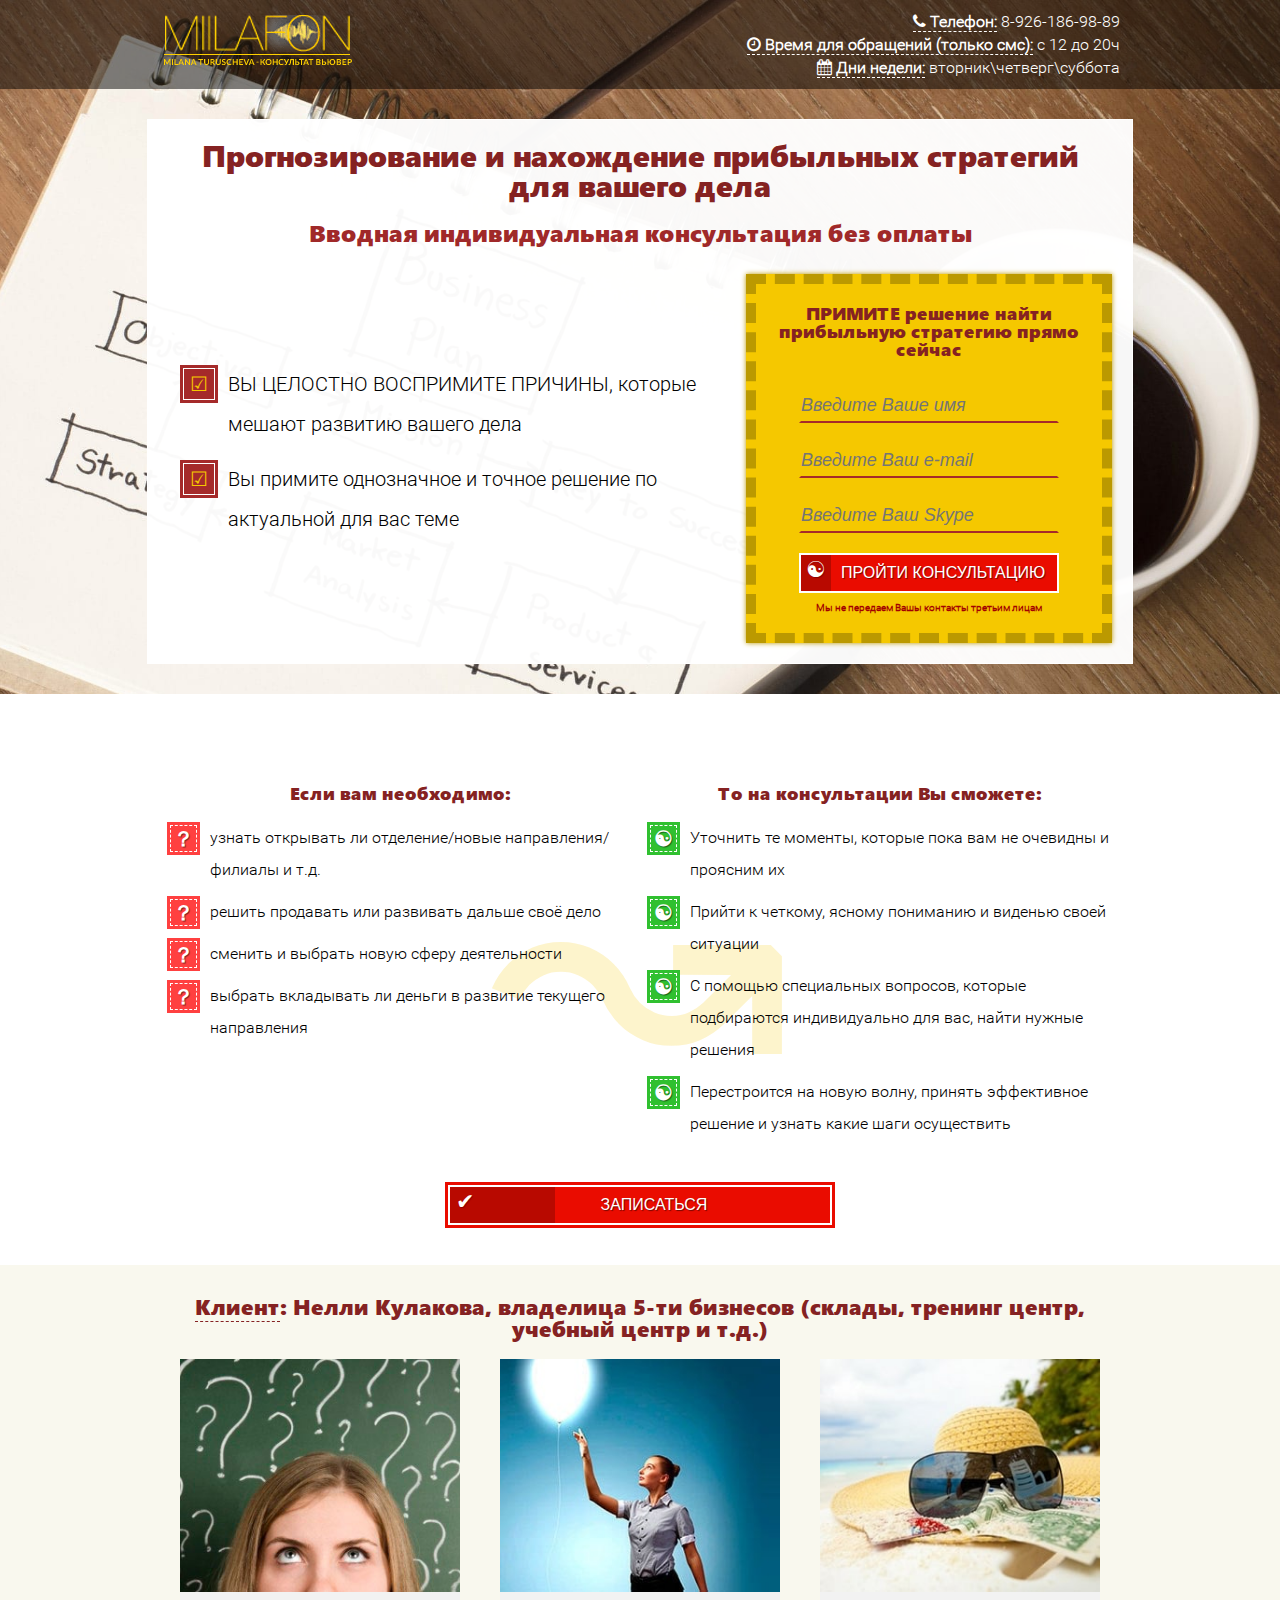
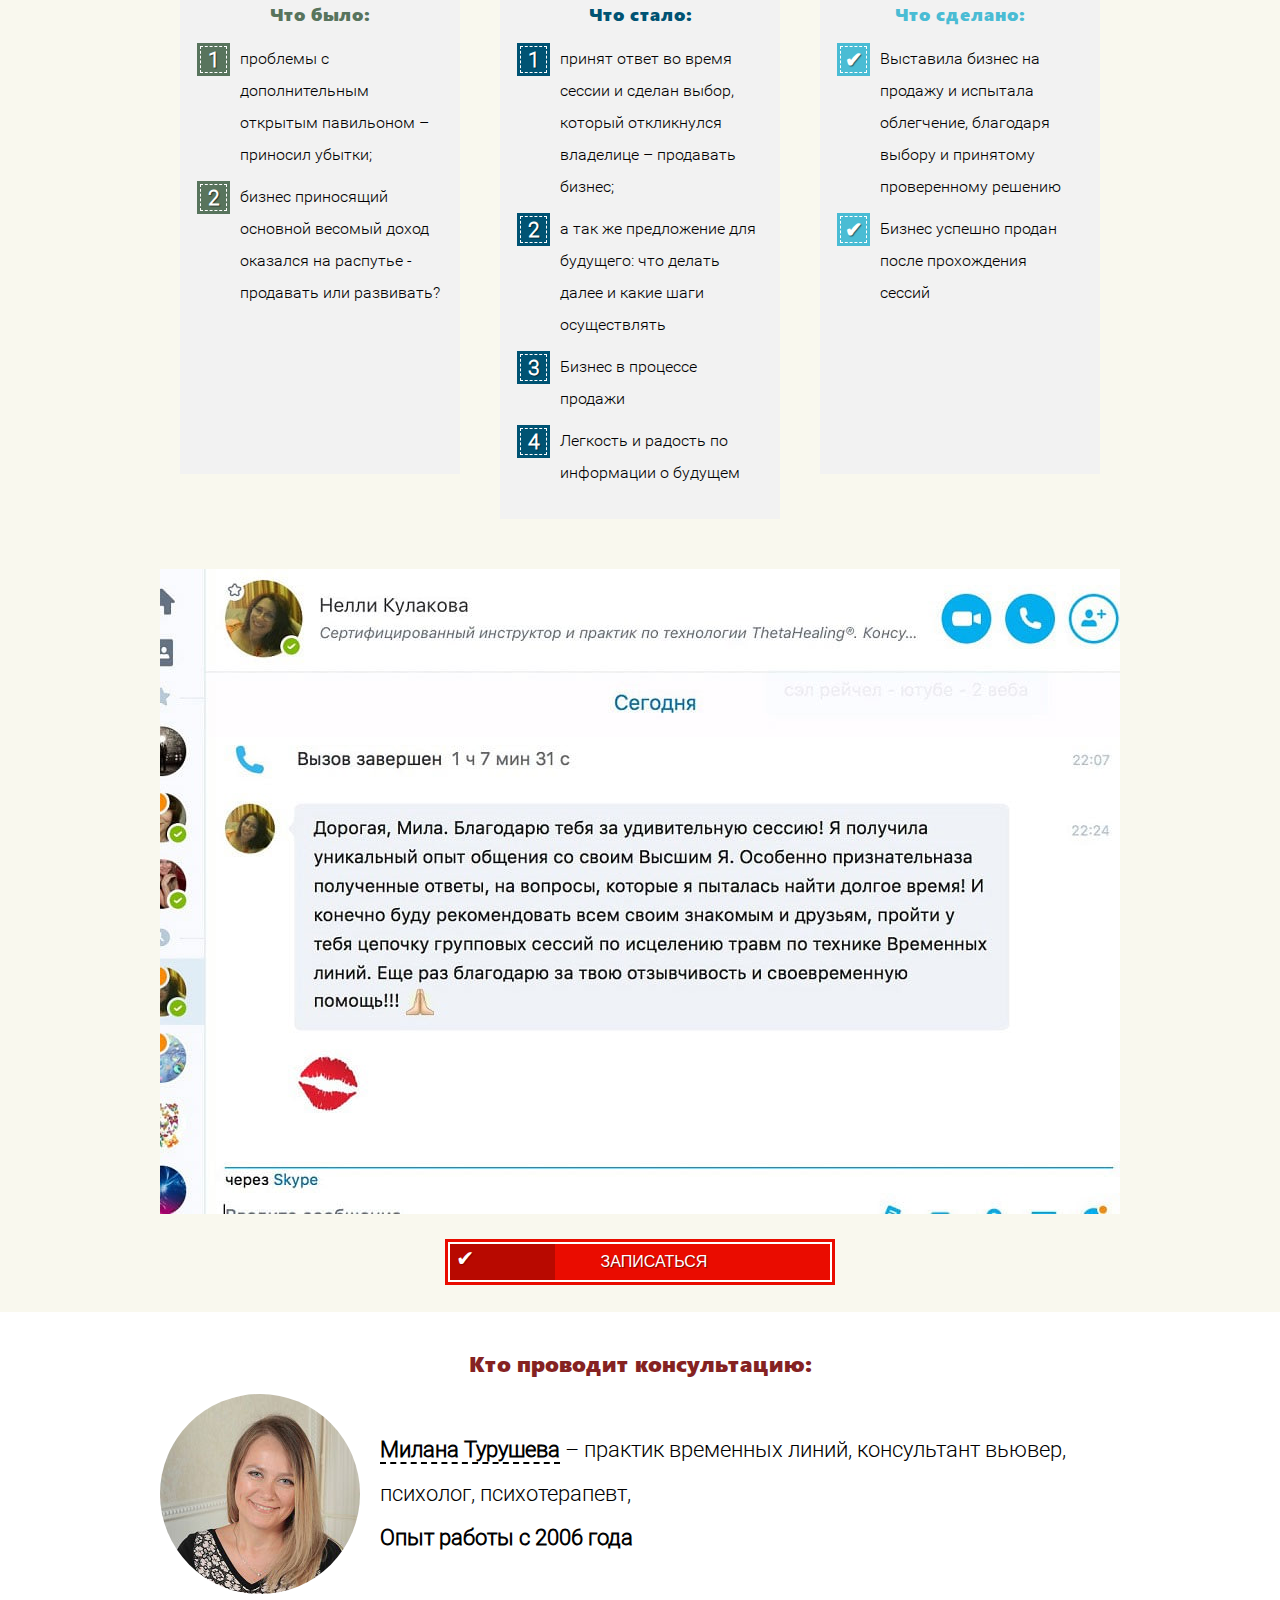
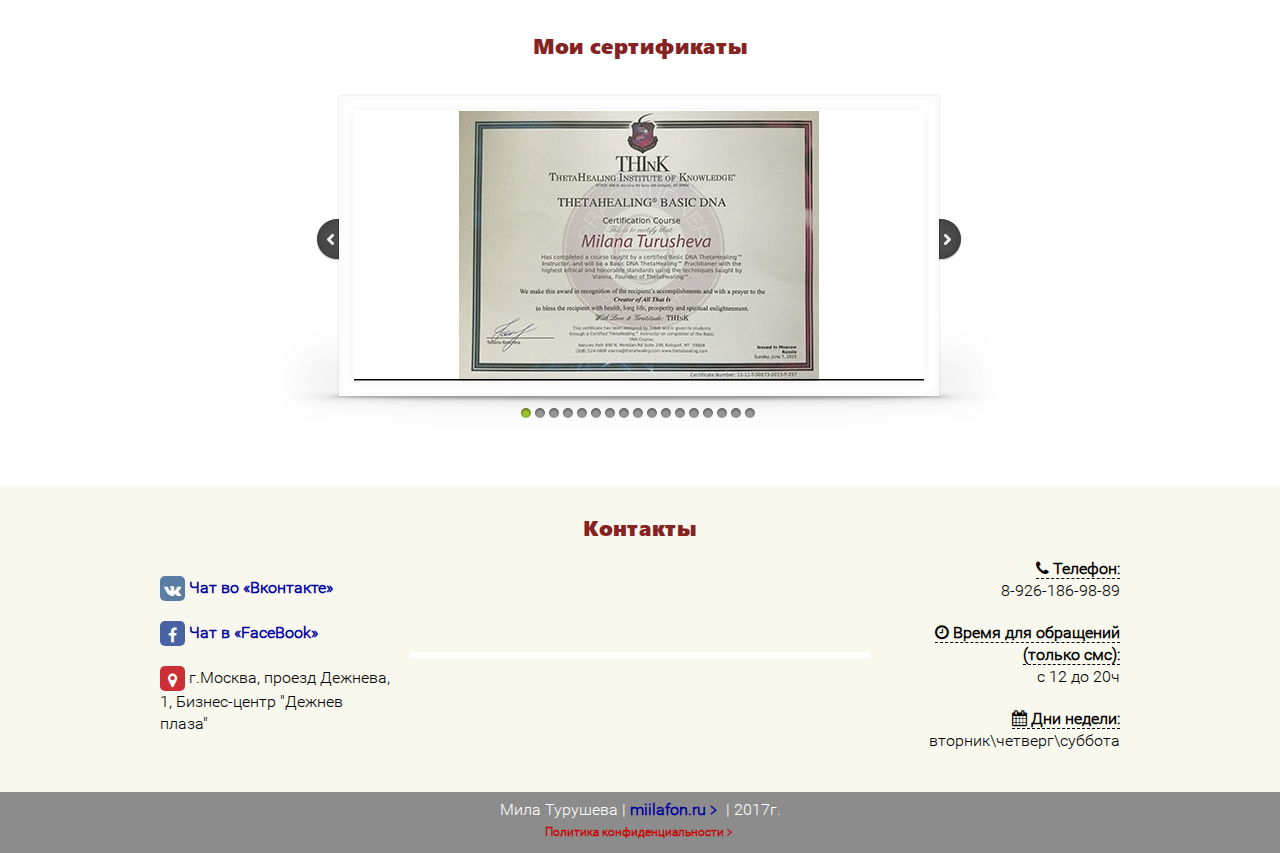
==== index.min.html @ 3eab6fd3 "Добавление слайдера, картинки и правки текста на главной" ====
<!DOCTYPE html>
<html lang="ru-RU" manifest="site.cache">
<head>
<meta charset="UTF-8">
<meta http-equiv="X-UA-Compatible" content="IE=edge">
<meta name="viewport" content="width=device-width,initial-scale=1">
<meta name="author" content="Мила Турушева">
<meta name="description" content="Вводная индивидуальная консультация без оплаты по прогнозированию и нахождению прибыльных стратегий для вашего дела">
<meta name="keywords" content="деньги, бизнес, новый уровень в бизнесе, открыть своё дело, продать бизнес, открыть бизнес">
<title>Прогнозирование и нахождение прибыльных стратегий для вашего дела</title>
</head>
<body>
<section class="main">
<header class="header">
<div class="container"><img src="img/logo.png" alt="Логотип">
<ul>
<li><span class="bold"><span class="fa fa-phone" aria-hidden="true"></span> Телефон:</span> 8-926-186-98-89</li>
<li><span class="bold"><span class="fa fa-clock-o" aria-hidden="true"></span> Время для обращений (только смс):</span> с 12 до 20ч</li>
<li><span class="bold"><span class="fa fa-calendar" aria-hidden="true"></span> Дни недели:</span> вторник\четверг\суббота</li>
</ul>
<div class="clf"></div>
</div>
</header>
<div class="main_container">
<div id="hgroup">
<h1>Прогнозирование и нахождение прибыльных стратегий для вашего дела</h1>
<h2>Вводная индивидуальная консультация без оплаты</h2>
</div>
<div class="left">
<ul class="for_main">
<li>ВЫ ЦЕЛОСТНО ВОСПРИМИТЕ ПРИЧИНЫ, которые мешают развитию вашего дела</li>
<li>Вы примите однозначное и точное решение по актуальной для вас теме</li>
</ul>
</div>
<div class="right">
<div class="right_container">
<h4>ПРИМИТЕ решение найти прибыльную стратегию прямо сейчас</h4>
<form action="form/mail.php" method="POST" name="MyForm">
<input name="name" placeholder="Введите Ваше имя" required>
<input type="email" name="email" placeholder="Введите Ваш e-mail" required>
<input name="skype" placeholder="Введите Ваш Skype" required>
<button class="submit" type="submit" name="submit">Пройти консультацию</button><span class="antispam">Мы не передаем Вашы контакты третьим лицам</span>
</form>
</div>
</div>
<div class="clf"></div>
</div>
</section>
<section class="second">
<div class="container">
<div class="second_left">
<h4>Если вам необходимо:</h4>
<ul>
<li>узнать открывать ли отделение/новые направления/филиалы и т.д.</li>
<li>решить продавать или развивать дальше своё дело</li>
<li>сменить и выбрать новую сферу деятельности</li>
<li>выбрать вкладывать ли деньги в развитие текущего направления</li>
</ul>
</div>
<div class="second_right">
<h4>То на консультации Вы сможете:</h4>
<ol>
<li>Уточнить те моменты, которые пока вам не очевидны и проясним их</li>
<li>Прийти к четкому, ясному пониманию и виденью своей ситуации</li>
<li>С помощью специальных вопросов, которые подбираются индивидуально для вас, найти нужные решения</li>
<li>Перестроится на новую волну, принять эффективное решение и узнать какие шаги осуществить</li>
</ol>
</div>
<div class="clf"></div>
<button class="submit l_box">записаться</button>
</div>
</section>
<section class="third">
<div class="container">
<h3><span id="client">Клиент</span>: Нелли Кулакова, владелица 5-ти бизнесов (склады, тренинг центр, учебный центр и т.д.)</h3>
<div class="three_col">
<div class="col_left">
<figure><img src="img/problems.jpg" alt="Было">
<h4>Что было:</h4>
<figcaption>
<ol>
<li>проблемы с дополнительным открытым павильоном – приносил убытки;</li>
<li>бизнес приносящий основной весомый доход оказался на распутье - продавать или развивать?</li>
</ol>
</figcaption>
</figure>
</div>
<div class="col_mid">
<figure><img src="img/become.jpg" alt="Стало">
<h4>Что стало:</h4>
<figcaption>
<ol>
<li>принят ответ во время сессии и сделан выбор, который откликнулся владелице – продавать бизнес;</li>
<li>а так же предложение для будущего: что делать далее и какие шаги осуществлять</li>
<li>Бизнес в процессе продажи</li>
<li>Легкость и радость по информации о будущем</li>
</ol>
</figcaption>
</figure>
</div>
<div class="col_right">
<figure><img src="img/done.jpg" alt="Сделано">
<h4>Что сделано:</h4>
<figcaption>
<ol>
<li>Выставила бизнес на продажу и испытала облегчение, благодаря выбору и принятому проверенному решению</li>
<li>Бизнес успешно продан после прохождения сессий</li>
</ol>
</figcaption>
</figure>
</div>
<div class="clf"></div>
</div><img src="img/testimonial_1.jpg" alt="Отзыв">
<button class="submit l_box">записаться</button>
</div>
</section>
<section class="fourth">
<h3>Кто проводит консультацию:</h3>
<div class="container">
<figure><img src="img/mila.jpg" alt="Милана Турушева">
<figcaption><span id="mila">Милана Турушева</span> – практик временных линий, консультант вьювер, психолог, психотерапевт,<br><span id="exp">Опыт работы с 2006 года</span></figcaption>
</figure>
</div>
</section>
<section class="certs">
<div class="container">
<h3>Мои сертификаты</h3>
<div id="example">
<div id="slides">
<div class="slides_container">
<div><img src="img/certs/slide-1.jpg" alt="Slide 1">
<div class="caption">
<p>Базовый курс ThetaHealing®</p>
</div>
</div>
<div><img src="img/certs/slide-2.jpg" alt="Slide 2">
<div class="caption">
<p>Продвинутый курс ThetaHealing®</p>
</div>
</div>
<div><img src="img/certs/slide-3.jpg" alt="Slide 3">
<div class="caption">
<p>Манифестация изобилия ThetaHealing®</p>
</div>
</div>
<div><img src="img/certs/slide-4.jpg" alt="Slide 4">
<div class="caption">
<p>Психосемантическая терапия</p>
</div>
</div>
<div><img src="img/certs/slide-5.jpg" alt="Slide 5">
<div class="caption">
<p>Работа с эго-состояниями</p>
</div>
</div>
<div><img src="img/certs/slide-6.jpg" alt="Slide 6">
<div class="caption">
<p>Психотерапия самостоятельных единиц сознания</p>
</div>
</div>
<div><img src="img/certs/slide-7.jpg" alt="Slide 7">
<div class="caption">
<p>Введение в благополучие</p>
</div>
</div>
<div><img src="img/certs/slide-8.jpg" alt="Slide 8">
<div class="caption">
<p>Обретение подлинной личности</p>
</div>
</div>
<div><img src="img/certs/slide-9.jpg" alt="Slide 9">
<div class="caption">
<p>Основы психокоррекции</p>
</div>
</div>
<div><img src="img/certs/slide-10.jpg" alt="Slide 10">
<div class="caption">
<p>Психокоррекция самостоятельных единиц сознания</p>
</div>
</div>
<div><img src="img/certs/slide-11.jpg" alt="Slide 11">
<div class="caption">
<p>Психотерапия человеческих отношений</p>
</div>
</div>
<div><img src="img/certs/slide-12.jpg" alt="Slide 12">
<div class="caption">
<p>Модули управления реальностью</p>
</div>
</div>
<div><img src="img/certs/slide-13.jpg" alt="Slide 13">
<div class="caption">
<p>Интеграция консалтинга</p>
</div>
</div>
<div><img src="img/certs/slide-14.jpg" alt="Slide 14">
<div class="caption">
<p>Осуществление задуманного</p>
</div>
</div>
<div><img src="img/certs/slide-15.jpg" alt="Slide 15">
<div class="caption">
<p>Кундалини Рейки</p>
</div>
</div>
<div><img src="img/certs/slide-16.jpg" alt="Slide 16">
<div class="caption">
<p>Временные линии1</p>
</div>
</div>
<div><img src="img/certs/slide-17.jpg" alt="Slide 17">
<div class="caption">
<p>Временные линии2</p>
</div>
</div>
</div><a class="prev" href="#"></a><a class="next" href="#"></a>
</div><img src="img/example-frame.png" alt="Рамка" id="frame">
</div>
</div>
</section>
<section class="fifth">
<div class="container">
<h3>Контакты</h3>
<div class="flex">
<div class="contacts_col_left">
<ul>
<li><i class="fa fa-vk" aria-hidden="true"></i> <a href="https://vk.com/im?sel=-134054985" target="_blank">Чат во «Вконтакте»</a>
</li>
<li><i class="fa fa-facebook" aria-hidden="true"></i> <a href="https://www.facebook.com/messages/t/user:1553902068253095/" target="_blank">Чат в «FaceBook»</a>
</li>
<li><i class="fa fa-map-marker" aria-hidden="true"></i> г.Москва, проезд Дежнева, 1, Бизнес-центр "Дежнев плаза"</li>
</ul>
</div>
<div class="contacts_col_mid">
<div class="map">
<script charset="utf-8" async src="https://api-maps.yandex.ru/services/constructor/1.0/js/?sid=E-fifBHV6UFVL41U-_FB1pJYotXpevLY&amp;amp;width=inherit&amp;amp;height=450&amp;amp;lang=ru_RU&amp;amp;sourceType=constructor&amp;amp;scroll=true"></script>
</div>
</div>
<div class="contacts_col_right">
<ul>
<li><span class="bold"><span class="fa fa-phone" aria-hidden="true"></span> Телефон:</span><br>8-926-186-98-89</li>
<li><span class="bold"><span class="fa fa-clock-o" aria-hidden="true"></span> Время для обращений (только смс):</span><br>с 12 до 20ч</li>
<li><span class="bold"><span class="fa fa-calendar" aria-hidden="true"></span> Дни недели:</span><br>вторник\четверг\суббота</li>
</ul>
</div>
</div>
</div>
</section>
<footer class="footer">
<div class="container">
<p>Мила Турушева | <a href="http://www.miilafon.ru" target="_blank" title="Переходим на страничку?">miilafon.ru</a> | 2017г.
</p><a href="politics.html" id="politics" target="_blank">Политика конфиденциальности</a>
</div>
</footer>
<div class="layout">
<div class="box">
<div id="close">Закрыть</div>
<form action="form/mail.php" method="POST" name="MyForm">
<input name="name" placeholder="Введите Ваше имя" required>
<input type="email" name="email" placeholder="Введите Ваш e-mail" required>
<input name="skype" placeholder="Введите Ваш Skype" required>
<button class="submit" type="submit" name="submit">Пройти консультацию</button><span class="antispam">Мы не передаем Вашы контакты третьим лицам</span>
</form>
</div>
</div>
<link rel="stylesheet" href="fonts/font-awesome-4.7.0/css/font-awesome.min.css">
<link rel="stylesheet" href="css/slyles.css">
<link rel="stylesheet" href="css/media.css">
<script src="js/jquery-1.3.2.min.js"></script>
<script src="js/slides.min.jquery.js"></script>
<script src="js/scripts.js"></script>
<script>!function(e,t,a){(t[a]=t[a]||[]).push(function(){try{t.yaCounter42866244=new Ya.Metrika({id:42866244,clickmap:!0,trackLinks:!0,accurateTrackBounce:!0,webvisor:!0,trackHash:!0})}catch(e){}});var c=e.getElementsByTagName("script")[0],n=e.createElement("script"),r=function(){c.parentNode.insertBefore(n,c)};n.type="text/javascript",n.async=!0,n.src="https://mc.yandex.ru/metrika/watch.js","[object Opera]"==t.opera?e.addEventListener("DOMContentLoaded",r,!1):r()}(document,window,"yandex_metrika_callbacks")</script>
</body>
</html>
---- css/slyles.css ----
@font-face{font-family:'RobotoLight';src:url("../fonts/Roboto/RobotoLight.eot");src:url("../fonts/Roboto/RobotoLight.svg");src:url("../fonts/Roboto/RobotoLight.ttf");src:url("../fonts/Roboto/RobotoLight.woff");src:url("../fonts/Roboto/RobotoLight.woff2")}@font-face{font-family:'SegoeBlack';src:url("../fonts/SegoeBlack/SegoeBlack.eot");src:url("../fonts/SegoeBlack/SegoeBlack.svg");src:url("../fonts/SegoeBlack/SegoeBlack.ttf");src:url("../fonts/SegoeBlack/SegoeBlack.woff");src:url("../fonts/SegoeBlack/SegoeBlack.woff2")}a,body,div,em,figcaption,figure,footer,form,h1,h2,h3,h4,h5,h6,header,hgroup,html,iframe,img,label,li,ol,p,section,span,ul{font:inherit;font-size:100%;margin:0;padding:0;vertical-align:baseline;border:0;box-sizing:border-box}figcaption,figure,footer,header,section{display:block}body{font-family:'RobotoLight', san-serif;line-height:1}-webkit-text-size-adjust none{font-size:18px}*,after,before{box-sizing:border-box;margin:0;padding:0}a{outline:none}* after{content:''}#hgroup,h3,h4{font-family:'SegoeBlack', san-serif;text-align:center;color:#852222}.container{max-width:75%;margin:10px auto}.clf{clear:both}li{list-style:none}.fifth,.fourth,.second,.third{margin:40px 0;padding:20px 0}.third img{max-width:100%;margin:0 auto}.button{display:block;margin:30px auto 20px}.header{background-color:rgba(0,0,0,0.5);color:#fff}.header .container{margin:0 auto;padding:10px 0}.header .container img{float:left;max-height:59px;max-width:195px;margin:3px 0}.header .container ul{float:right}.header .container ul li{text-align:right;padding:3px 0}.main{background-image:url("../img/background.jpg");background-position:top center;background-attachment:fixed;background-size:cover;background-repeat:no-repeat;padding-bottom:30px}.main2{background-image:url("../img/background.jpg");background-position:top center;background-attachment:fixed;background-size:cover;background-repeat:no-repeat;width:100%;height:100%;display:-webkit-flex;display:-ms-flexbox;display:flex;-webkit-align-items:center;-ms-flex-align:center;align-items:center;-webkit-justify-content:center;-ms-flex-pack:center;justify-content:center}.bold{font-weight:bold;border-bottom:1px dashed}.main_container{max-width:77%;margin:30px auto 0;border:1px solid #fff;background-color:rgba(255,255,255,0.97);padding:10px}.main_container2{max-width:77%;margin:0 auto;border:1px solid #fff;background-color:rgba(255,255,255,0.97);padding:30px;text-align:center}h1{font-size:30px;padding:10px}h2{font-size:24px;margin:10px 10px 20px;color:#a02929}.flex,.fourth figure,.left,form{display:-webkit-flex;display:-ms-flexbox;display:flex;-webkit-align-items:center;-ms-flex-align:center;align-items:center;-webkit-justify-content:center;-ms-flex-pack:center;justify-content:center}.left,.left_all,.second_left{width:50%;float:left;padding:10px}.right,.right_all,.second_right{width:50%;float:right;padding:10px}.left{-webkit-flex-direction:column;-ms-flex-direction:column;flex-direction:column;height:375px;width:60%}.for_main ul{padding-left:30px}.for_main li{margin:15px;font-size:20px;line-height:2;position:relative;padding-left:45px}.for_main li:before{content:'☑';position:absolute;top:4px;left:0;background-color:#a52a2a;width:30px;height:30px;text-align:center;vertical-align:middle;border:1px solid #fff;box-shadow:0 0 0 3px #a52a2a;color:#f5c800;line-height:1.5}.antispam{font-size:10px;text-align:center;color:#a30000;font-weight:bold}.right{width:40%}.box,.right_container{border:10px dashed #b90;background-color:#f5c800;padding:10px;box-shadow:0 0 5px #b90}h3{font-size:22px;margin:10px 0}h4{font-size:18px;margin:10px 10px 20px}form{max-width:80%;margin:10px auto;-webkit-flex-direction:column;-ms-flex-direction:column;flex-direction:column}form input{-webkit-flex-direction:column;-ms-flex-direction:column;flex-direction:column;width:100%;margin:10px;height:35px;border-style:solid;border-color:transparent;border-bottom:2px solid #a52a2a;background-color:transparent;color:#fff;font-size:18px;font-style:italic}.submit{background-color:#ea0c00;font-style:normal;text-transform:uppercase;position:relative;display:block;margin:10px auto;width:100%;font-size:16px;height:40px;border:2px solid #fff;overflow:hidden;padding-left:28px;color:#fff;text-shadow:1px 1px 1px rgba(0,0,0,0.5);z-index:1;cursor:pointer}.submit:after{content:'☯';position:absolute;color:#fff;left:0px;padding:2px 0;background:#b80900;width:30px;top:0;height:inherit;font-size:22px;text-shadow:1px 1px 1px #8b0000}.submit:before{content:'';position:absolute;background:#b80900;width:100%;height:inherit;top:0px;left:-275px;z-index:-1;transition:all 0.4s ease-in-out}.submit:hover{color:#fff;box-shadow:0 0 0 3px #b80900}.submit:hover:before{left:0;transition:all 0.4s ease-in-out}.submit.l_box{width:30%}.second{padding-bottom:0}.second_left{position:relative}.col_left li,.col_mid li,.col_right li,.second_left li,.second_right li{padding-left:40px;margin:10px 0;line-height:2;position:relative}.col_left li:before,.col_mid li:before,.col_right li:before,.second_left li:before,.second_right li:before{position:absolute;content:'？';left:0;top:3px;background-color:#ff4040;color:#fff;width:25px;height:25px;text-align:center;border:1px dashed #fff;box-shadow:0 0 0 3px #ff4040;font-weight:bold;font-size:21px;line-height:1.3;text-shadow:1px 1px 1px rgba(0,0,0,0.5)}.second_left:before{content:'↝';position:absolute;bottom:-84px;right:-150px;color:rgba(245,200,0,0.2);font-size:360px}.second_right{position:relative}.second_right li:before{position:absolute;content:'☯';background-color:#30c030;box-shadow:0 0 0 3px #30c030}.second .submit,.third .submit{box-shadow:0 0 0 3px #ea0c00;margin-top:25px}.second .submit:after,.third .submit:after{content:'✔'}.second .submit:hover,.third .submit:hover{box-shadow:0 0 0 3px #b80900}.fifth,.third{background-color:rgba(237,234,206,0.35)}#client{border-bottom:1px dashed}.three_col{display:-webkit-flex;display:-ms-flexbox;display:flex;-webkit-justify-content:center;-ms-flex-pack:center;justify-content:center;-webkit-align-items:flex-start;-ms-flex-align:start;align-items:flex-start;margin-bottom:40px}.col_left,.col_mid,.col_right{width:33%;padding:10px;margin:0 10px}.col_left ul{counter-reset:my-counter-1}.col_mid ul{counter-reset:my-counter-2}.col_left:before,.col_mid:before,.col_right:before{display:none}.col_left li{counter-increment:my-counter-1}.col_left li:before{content:counter(my-counter-1);position:absolute;left:0;background-color:#58745d;box-shadow:0 0 0 3px #58745d}.col_mid li{counter-increment:my-counter-2}.col_mid li:before{content:counter(my-counter-2);background-color:#005373;box-shadow:0 0 0 3px #005373}.col_right li:before{content:'✔';background-color:#4abcd4;box-shadow:0 0 0 3px #4abcd4}.col_left figure,.col_mid figure,.col_right figure{display:inline-block;background-color:#f2f2f2;padding-bottom:20px;min-height:715px}.col_left figure img,.col_mid figure img,.col_right figure img{max-width:100%;max-height:100%;border-radius:0}.col_left figcaption,.col_mid figcaption,.col_right figcaption{-webkit-flex-grow:initial;-ms-flex-positive:initial;flex-grow:initial;padding:0 20px}.col_left h4{color:#58745d}.col_mid h4{color:#005373}.col_right h4{color:#4abcd4}.fourth{padding-top:0;padding-bottom:0}.fourth h3{margin-bottom:20px}.fourth figure{-webkit-flex-direction:row;-ms-flex-direction:row;flex-direction:row;font-size:22px;line-height:2}.fourth figure img{max-width:200px;max-height:200px;-webkit-flex-direction:column;-ms-flex-direction:column;flex-direction:column;-webkit-flex-grow:1;-ms-flex-positive:1;flex-grow:1;border-radius:50%}.fourth figure figcaption{-webkit-flex-grow:2;-ms-flex-positive:2;flex-grow:2;padding:0 20px}#mila{border-bottom:2px dashed;font-weight:bold}#exp{font-weight:bold}.certs .container{max-width:580px;position:relative;z-index:0}#example{width:600px;height:350px;position:relative;margin-top:40px}#frame{position:absolute;z-index:0;width:739px;height:341px;top:-3px;left:-80px}#slides{position:absolute;top:15px;left:4px;z-index:100}#slides .next,#slides .prev{position:absolute;top:107px;left:-39px;width:24px;height:43px;display:block;z-index:101}#slides .prev{background-image:url("../img/arrow-prev.png")}#slides .next{background-image:url("../img/arrow-next.png")}.slides_container{width:570px;height:270px;overflow:hidden;position:relative}#slides .next{left:585px}.pagination{margin:26px auto 0;width:240px}.pagination li{float:left;margin:0 1px}.pagination li a{display:block;width:12px;height:0;padding-top:12px;background-image:url("../img/pagination.png");background-position:0 0;float:left;overflow:hidden}.pagination li.current a{background-position:0 -12px}.caption{position:absolute;bottom:-35px;height:40px;padding:5px 20px 0 20px;background:#000;background:rgba(0,0,0,0.5);width:100%;font-size:1.3em;line-height:1.33;color:#fff;border-top:1px solid #000;text-shadow:none}.next img,.prev img{width:24px;height:43px}.fifth{margin-bottom:0}.contacts_col_left,.contacts_col_right{width:25%}.contacts_col_left{margin-right:10px}.contacts_col_left ul li{text-align:left;padding:10px 0;line-height:22px}.contacts_col_left a,footer .container a{font-weight:bold;color:#0000a3;text-decoration:none}.contacts_col_left a:hover,footer .container a:hover{border-bottom:1px dotted}.fa-facebook,.fa-map-marker,.fa-vk{width:25px;height:25px;vertical-align:middle;text-align:center;color:#fff;background-color:#597da3;padding-top:6px;border-radius:5px}.fa-facebook{background-color:#4862a3}.fa-map-marker{background-color:#cc2e35}.contacts_col_right{margin-left:10px}.contacts_col_right ul li{text-align:right;padding:10px 0;line-height:22px}.contacts_col_mid{width:50%;margin:10px}.map{box-sizing:border-box;border:3px solid #fff;position:relative}.map:after,.map:before{position:absolute;content:'';top:45px;background-color:rgba(0,0,0,0.4);box-shadow:0 0 45px rgba(0,0,0,0.7);border-radius:50%;height:80%;width:100px;z-index:-1}.map:before{left:0}.map:after{right:0}footer{text-align:center;background-color:rgba(0,0,0,0.45);color:#fff;padding:10px 0}footer .container{margin:0 auto}footer .container a:after{content:'﹥'}.layout{position:fixed;background-color:rgba(255,255,255,0.95);top:0;left:0;width:100%;height:100%;display:none;z-index:9999;cursor:pointer}.box{width:350px;margin:0 auto;position:relative;top:50px}#close{position:absolute;top:-20px;right:-20px;color:#999;border:2px dotted #f2f2f2;border-radius:50px;width:auto;height:auto;background-color:#f2f2f2;cursor:pointer;text-align:center;padding:5px}#politics{padding:8px 0 5px;display:inline-block;color:#ca0000;text-align:center;font-size:12px;text-decoration:none}
---- css/media.css ----
@media screen and (min-width:1390px){.container,.main_container{max-width:960px}}@media screen and (max-width:1285px){.submit.l_box{width:40%}}@media screen and (max-width:1235px){.submit{font-size:14px}}@media screen and (max-width:1061px){.submit{font-size:13px}}@media screen and (max-width:1025px){.container{max-width:90%}.main_container{max-width:92.13%}.submit:before{left:-515px}}@media screen and (max-width:845px){.three_col{-webkit-flex-wrap:wrap;-ms-flex-wrap:wrap;flex-wrap:wrap}.col_left,.col_mid{-webkit-flex-grow:0.3;-ms-flex-positive:0.3;flex-grow:0.3}.col_right{-webkit-flex-grow:0.1;-ms-flex-positive:0.1;flex-grow:0.1}}@media screen and (max-width:768px){.for_main li{font-size:16px}.for_main li:before{width:25px;height:25px}.col_left li:before,.col_mid li:before,.col_right li:before,.second_left li:before,.second_right li:before{width:20px;height:20px;font-size:16px}.fourth figure figcaption{font-size:18px}.submit:before{left:-375px}}@media screen and (max-width:760px){.left,.right{float:none;width:100%}.left{height:auto}.right_container{width:60%;margin:0 auto}}@media screen and (max-width:650px){.header .container img{width:50%;margin-top:30px}.header .container ul{width:50%;line-height:1.4}.second{margin-bottom:20px}.flex{-webkit-flex-direction:column;-ms-flex-direction:column;flex-direction:column}.contacts_col_left,.contacts_col_mid,.contacts_col_right{width:90%}.contacts_col_mid{-webkit-order:1;-ms-flex-order:1;order:1}.three_col{-webkit-flex-direction:column;-ms-flex-direction:column;flex-direction:column;-webkit-align-items:center;-ms-flex-align:center;align-items:center}.col_left,.col_mid,.col_right{width:57%;-webkit-flex-grow:0.2;-ms-flex-positive:0.2;flex-grow:0.2}.submit.l_box{width:60%}}@media screen and (max-width:480px){.second{padding-top:0}.right_container{width:80%}.second_left,.second_right{width:90%;float:none}.second_left:before{content:'⤵';top:228px;left:50px;font-size:260px;width:100px;height:100px}.submit.l_box{width:90%}.submit:before{left:-345px}.col_left,.col_mid,.col_right{width:75%;-webkit-flex-grow:1;-ms-flex-positive:1;flex-grow:1}}@media screen and (max-width:470px){.header .container img,.header .container ul{float:none;margin:0 auto;width:100%;display:block;font-size:14px}.header .container ul li{text-align:center}h1{font-size:26px}h2{font-size:22px}}@media screen and (max-width:400px){.right_container{width:100%}.fourth figure{-webkit-flex-direction:column;-ms-flex-direction:column;flex-direction:column}}@media screen and (max-width:360px){h1{font-size:22px}h2{font-size:18px}.box,.col_left,.col_mid,.col_right{width:90%}form input{font-size:16px}}@media screen and (max-width:320px){h1{word-wrap:break-word}}
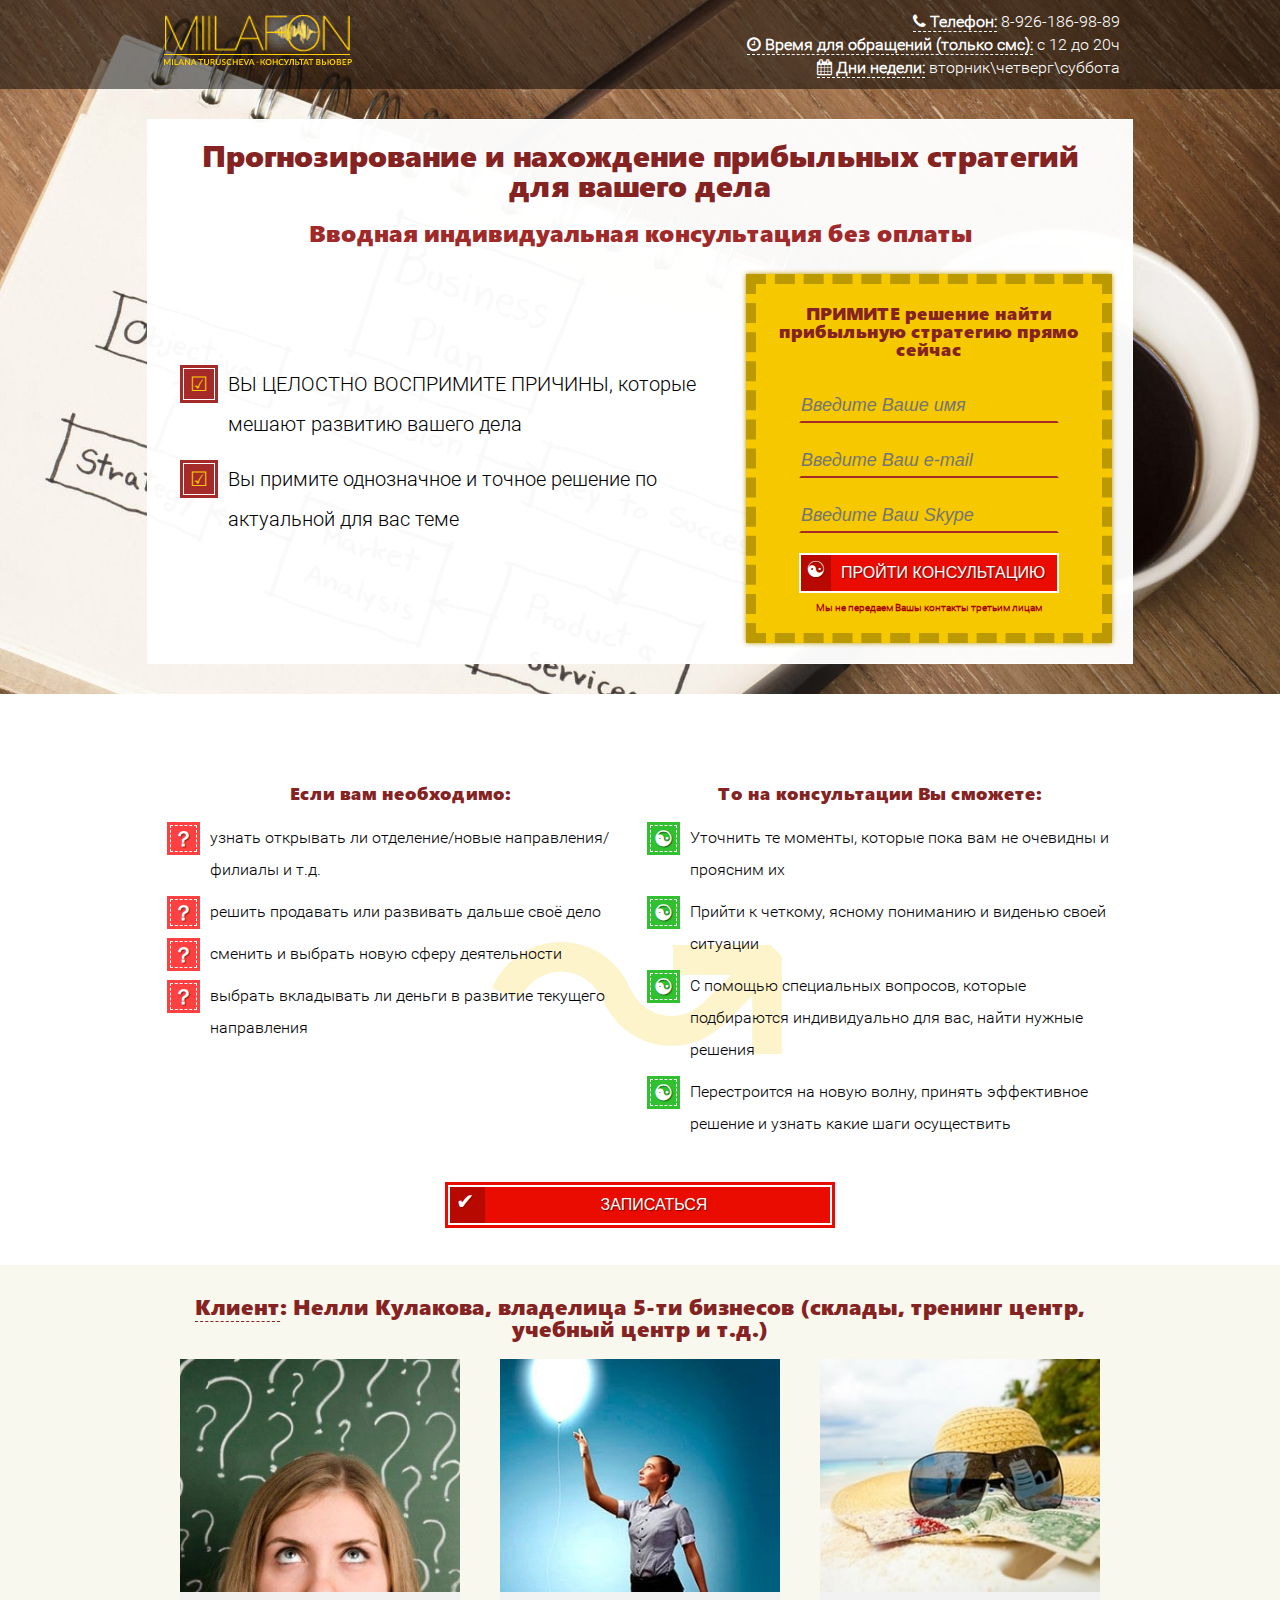
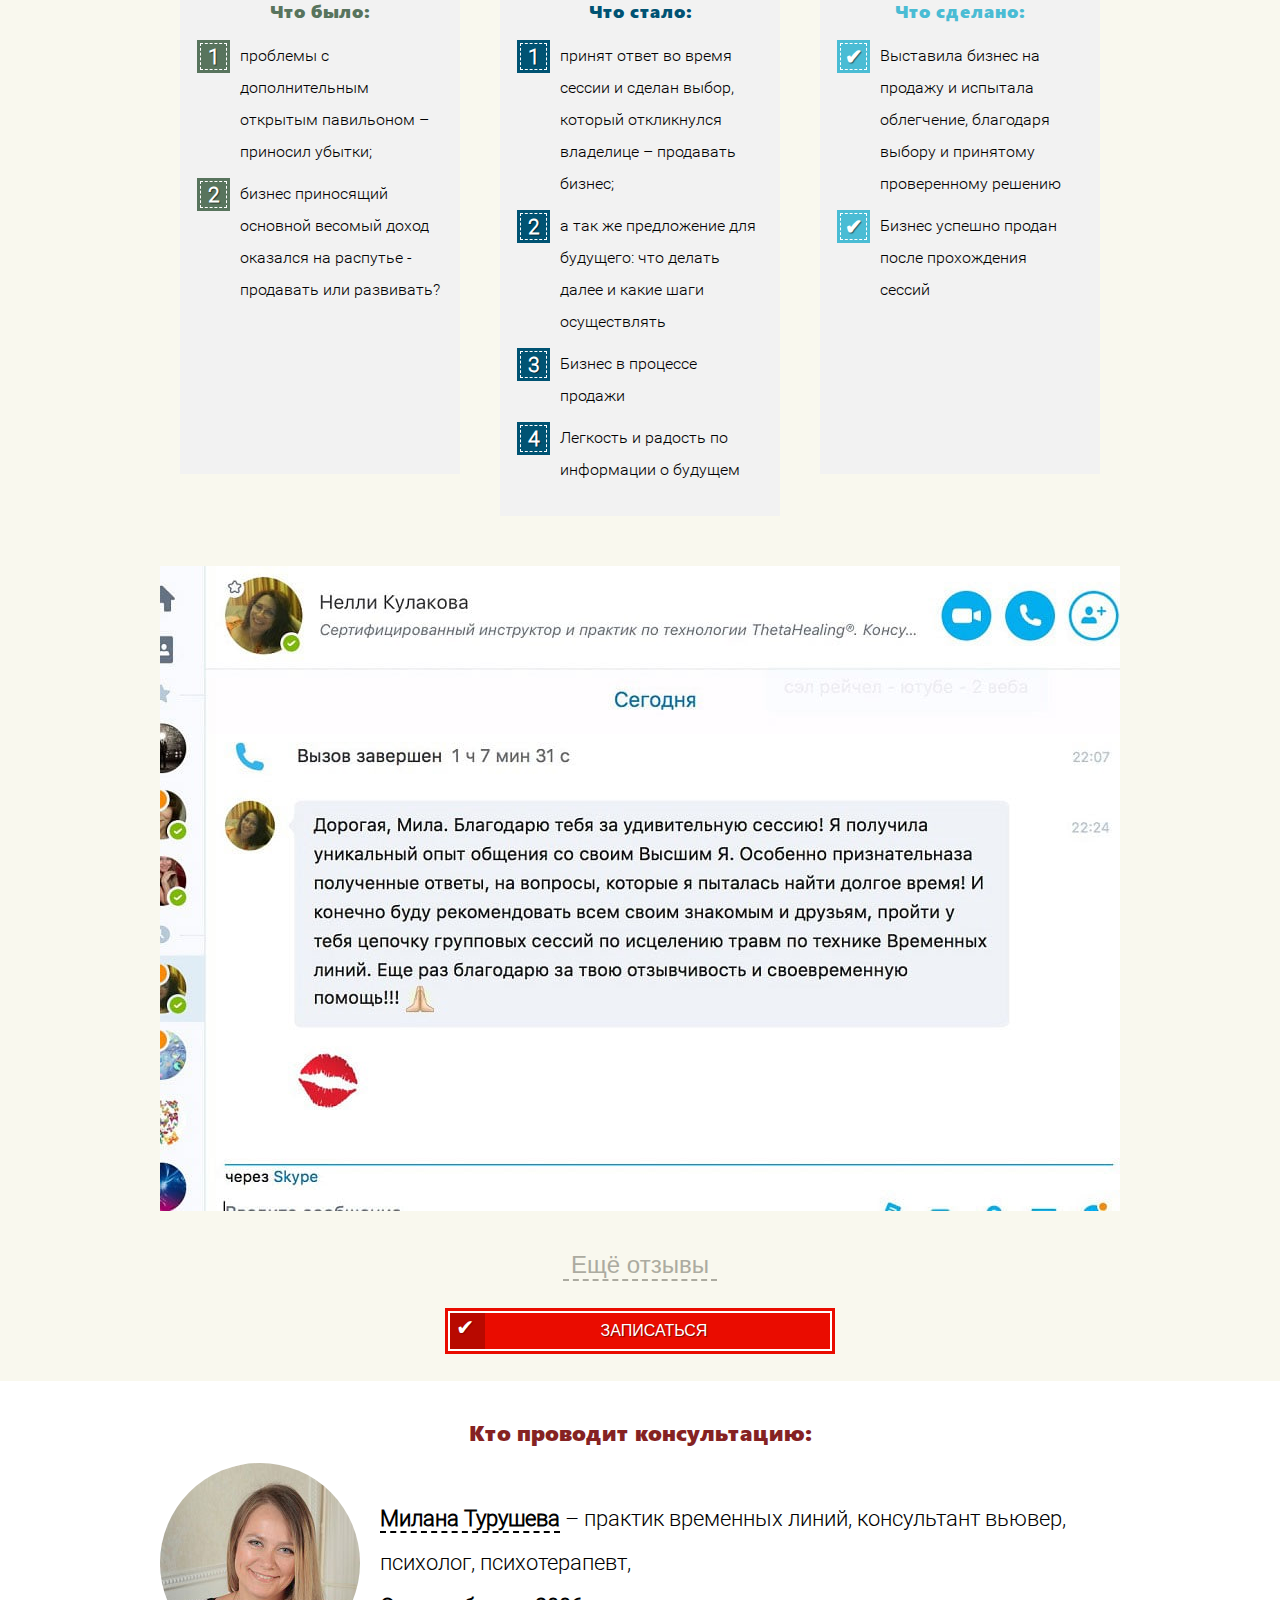
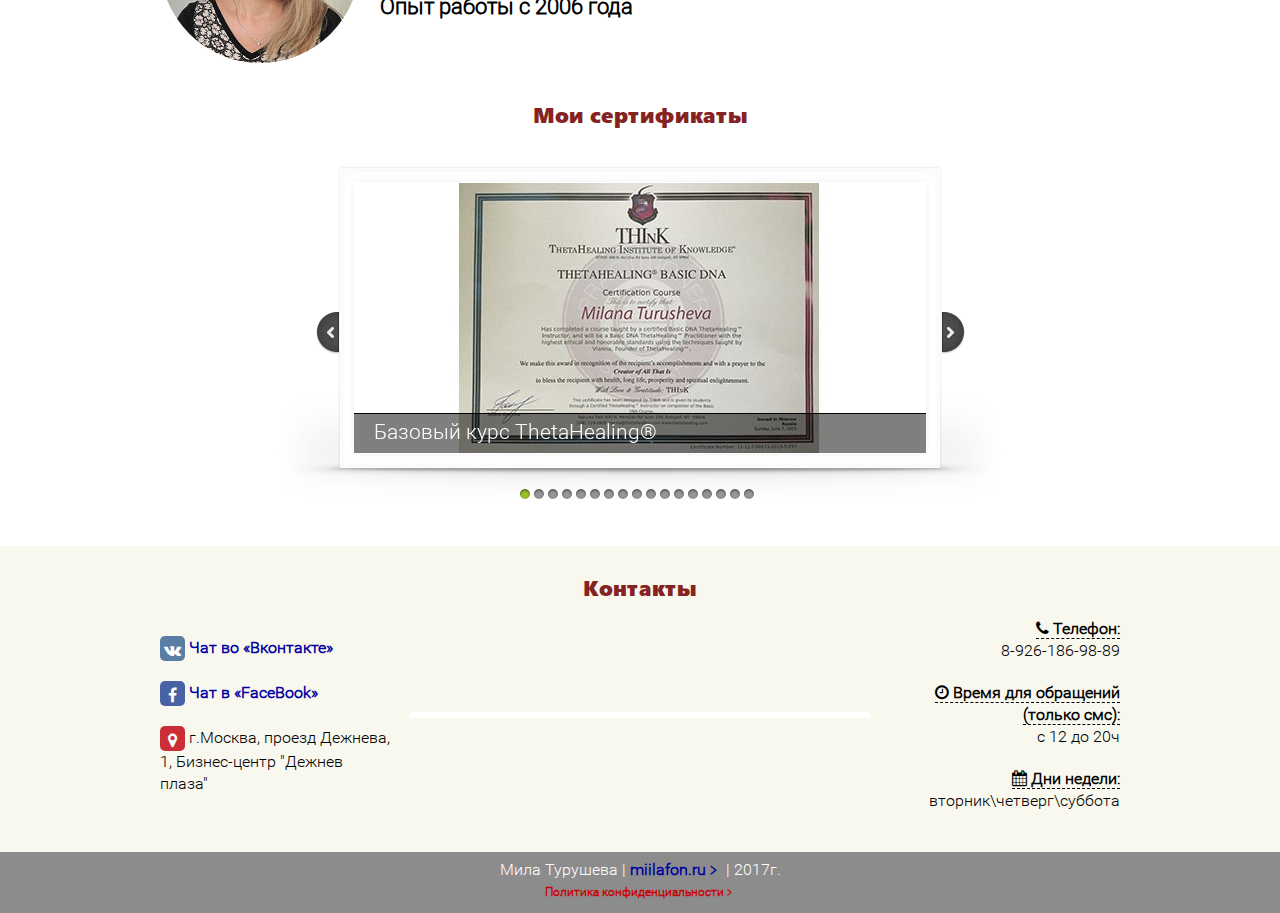
==== commit 12915417: "Добавлен 2 отзыв и переписан слайдер" ====
--- a/index.min.html
+++ b/index.min.html
@@ -72,6 +72,7 @@
 </section>
 <section class="third">
 <div class="container">
+<div class="first_testim">
 <h3><span id="client">Клиент</span>: Нелли Кулакова, владелица 5-ти бизнесов (склады, тренинг центр, учебный центр и т.д.)</h3>
 <div class="three_col">
 <div class="col_left">
@@ -111,6 +112,51 @@
 </div>
 <div class="clf"></div>
 </div><img src="img/testimonial_1.jpg" alt="Отзыв">
+</div>
+<button id="else">Ещё отзывы</button>
+<div class="second_testim">
+<hr>
+<h3><span id="client">Клиент</span>: Ира, топ-менеджер крупной строительной компании столицы</h3>
+<div class="three_col">
+<div class="col_left">
+<figure><img src="img/problems.jpg" alt="Было">
+<h4>Что было:</h4>
+<figcaption>
+<ol>
+<li>в течение квартала учредители компании отказывали в сохранении должности «сотрудника подразделения»;</li>
+</ol>
+</figcaption>
+</figure>
+</div>
+<div class="col_mid">
+<figure><img src="img/become.jpg" alt="Стало">
+<h4>Что стало:</h4>
+<figcaption>
+<ul>
+<li>найдены точки соприкосновения с руководством компании и улажены межличностные затруднения,</li>
+<li>осуществились два проекта:
+<ol>
+<li>текущего месяца - ей предоставляют трудоёмкий отчет, который был в компетенции другого подразделения и свешивался на неё в течение месяца;</li>
+<li>годовой давности - она получает квартиру от компании</li>
+</ol>
+</li>
+</ul>
+</figcaption>
+</figure>
+</div>
+<div class="col_right">
+<figure><img src="img/done.jpg" alt="Сделано">
+<h4>Что сделано:</h4>
+<figcaption>
+<ol>
+<li>вопрос разрешён за 1 сессию</li>
+</ol>
+</figcaption>
+</figure>
+</div>
+<div class="clf"></div>
+</div><img src="img/testimonial_2.jpg" alt="Отзыв 2">
+</div>
 <button class="submit l_box">записаться</button>
 </div>
 </section>
@@ -125,96 +171,58 @@
 <section class="certs">
 <div class="container">
 <h3>Мои сертификаты</h3>
-<div id="example">
-<div id="slides">
 <div class="slides_container">
-<div><img src="img/certs/slide-1.jpg" alt="Slide 1">
-<div class="caption">
-<p>Базовый курс ThetaHealing®</p>
-</div>
-</div>
-<div><img src="img/certs/slide-2.jpg" alt="Slide 2">
-<div class="caption">
-<p>Продвинутый курс ThetaHealing®</p>
-</div>
-</div>
-<div><img src="img/certs/slide-3.jpg" alt="Slide 3">
-<div class="caption">
-<p>Манифестация изобилия ThetaHealing®</p>
-</div>
-</div>
-<div><img src="img/certs/slide-4.jpg" alt="Slide 4">
-<div class="caption">
-<p>Психосемантическая терапия</p>
-</div>
-</div>
-<div><img src="img/certs/slide-5.jpg" alt="Slide 5">
-<div class="caption">
-<p>Работа с эго-состояниями</p>
-</div>
-</div>
-<div><img src="img/certs/slide-6.jpg" alt="Slide 6">
-<div class="caption">
-<p>Психотерапия самостоятельных единиц сознания</p>
-</div>
-</div>
-<div><img src="img/certs/slide-7.jpg" alt="Slide 7">
-<div class="caption">
-<p>Введение в благополучие</p>
-</div>
-</div>
-<div><img src="img/certs/slide-8.jpg" alt="Slide 8">
-<div class="caption">
-<p>Обретение подлинной личности</p>
-</div>
-</div>
-<div><img src="img/certs/slide-9.jpg" alt="Slide 9">
-<div class="caption">
-<p>Основы психокоррекции</p>
-</div>
-</div>
-<div><img src="img/certs/slide-10.jpg" alt="Slide 10">
-<div class="caption">
-<p>Психокоррекция самостоятельных единиц сознания</p>
-</div>
-</div>
-<div><img src="img/certs/slide-11.jpg" alt="Slide 11">
-<div class="caption">
-<p>Психотерапия человеческих отношений</p>
-</div>
-</div>
-<div><img src="img/certs/slide-12.jpg" alt="Slide 12">
-<div class="caption">
-<p>Модули управления реальностью</p>
-</div>
-</div>
-<div><img src="img/certs/slide-13.jpg" alt="Slide 13">
-<div class="caption">
-<p>Интеграция консалтинга</p>
-</div>
-</div>
-<div><img src="img/certs/slide-14.jpg" alt="Slide 14">
-<div class="caption">
-<p>Осуществление задуманного</p>
-</div>
-</div>
-<div><img src="img/certs/slide-15.jpg" alt="Slide 15">
-<div class="caption">
-<p>Кундалини Рейки</p>
-</div>
-</div>
-<div><img src="img/certs/slide-16.jpg" alt="Slide 16">
-<div class="caption">
-<p>Временные линии1</p>
-</div>
-</div>
-<div><img src="img/certs/slide-17.jpg" alt="Slide 17">
-<div class="caption">
-<p>Временные линии2</p>
-</div>
-</div>
-</div><a class="prev" href="#"></a><a class="next" href="#"></a>
-</div><img src="img/example-frame.png" alt="Рамка" id="frame">
+<div class="slider-item"><img src="img/certs/slide-1.jpg" alt="Slide 1">
+<p class="caption">Базовый курс ThetaHealing®</p>
+</div>
+<div class="slider-item"><img src="img/certs/slide-2.jpg" alt="Slide 2">
+<p class="caption">Продвинутый курс ThetaHealing®</p>
+</div>
+<div class="slider-item"><img src="img/certs/slide-3.jpg" alt="Slide 3">
+<p class="caption">Манифестация изобилия ThetaHealing®</p>
+</div>
+<div class="slider-item"><img src="img/certs/slide-4.jpg" alt="Slide 4">
+<p class="caption">Психосемантическая терапия</p>
+</div>
+<div class="slider-item"><img src="img/certs/slide-5.jpg" alt="Slide 5">
+<p class="caption">Работа с эго-состояниями</p>
+</div>
+<div class="slider-item"><img src="img/certs/slide-6.jpg" alt="Slide 6">
+<p class="caption">Психотерапия самостоятельных единиц сознания</p>
+</div>
+<div class="slider-item"><img src="img/certs/slide-7.jpg" alt="Slide 7">
+<p class="caption">Введение в благополучие</p>
+</div>
+<div class="slider-item"><img src="img/certs/slide-8.jpg" alt="Slide 8">
+<p class="caption">Обретение подлинной личности</p>
+</div>
+<div class="slider-item"><img src="img/certs/slide-9.jpg" alt="Slide 9">
+<p class="caption">Основы психокоррекции</p>
+</div>
+<div class="slider-item"><img src="img/certs/slide-10.jpg" alt="Slide 10">
+<p class="caption">Психокоррекция самостоятельных единиц сознания</p>
+</div>
+<div class="slider-item"><img src="img/certs/slide-11.jpg" alt="Slide 11">
+<p class="caption">Психотерапия человеческих отношений</p>
+</div>
+<div class="slider-item"><img src="img/certs/slide-12.jpg" alt="Slide 12">
+<p class="caption">Модули управления реальностью</p>
+</div>
+<div class="slider-item"><img src="img/certs/slide-13.jpg" alt="Slide 13">
+<p class="caption">Интеграция консалтинга</p>
+</div>
+<div class="slider-item"><img src="img/certs/slide-14.jpg" alt="Slide 14">
+<p class="caption">Осуществление задуманного</p>
+</div>
+<div class="slider-item"><img src="img/certs/slide-15.jpg" alt="Slide 15">
+<p class="caption">Кундалини Рейки</p>
+</div>
+<div class="slider-item"><img src="img/certs/slide-16.jpg" alt="Slide 16">
+<p class="caption">Временные линии1</p>
+</div>
+<div class="slider-item"><img src="img/certs/slide-17.jpg" alt="Slide 17">
+<p class="caption">Временные линии2</p>
+</div>
 </div>
 </div>
 </section>
@@ -264,11 +272,12 @@
 </div>
 </div>
 <link rel="stylesheet" href="fonts/font-awesome-4.7.0/css/font-awesome.min.css">
-<link rel="stylesheet" href="css/slyles.css">
+<link rel="stylesheet" href="css/styles.css">
 <link rel="stylesheet" href="css/media.css">
-<script src="js/jquery-1.3.2.min.js"></script>
-<script src="js/slides.min.jquery.js"></script>
-<script src="js/scripts.js"></script>
+<script src="js/jquery-1.11.0.min.js"></script>
+<script src="js/jquery-migrate.min.js"></script>
+<script src="js/slick.min.js"></script>
+<script src="js/scripts.min.js"></script>
 <script>!function(e,t,a){(t[a]=t[a]||[]).push(function(){try{t.yaCounter42866244=new Ya.Metrika({id:42866244,clickmap:!0,trackLinks:!0,accurateTrackBounce:!0,webvisor:!0,trackHash:!0})}catch(e){}});var c=e.getElementsByTagName("script")[0],n=e.createElement("script"),r=function(){c.parentNode.insertBefore(n,c)};n.type="text/javascript",n.async=!0,n.src="https://mc.yandex.ru/metrika/watch.js","[object Opera]"==t.opera?e.addEventListener("DOMContentLoaded",r,!1):r()}(document,window,"yandex_metrika_callbacks")</script>
 </body>
 </html>--- a/css/styles.css
+++ b/css/styles.css
@@ -0,0 +1 @@
+@font-face{font-family:'RobotoLight';src:url("../fonts/Roboto/RobotoLight.eot");src:url("../fonts/Roboto/RobotoLight.svg");src:url("../fonts/Roboto/RobotoLight.ttf");src:url("../fonts/Roboto/RobotoLight.woff");src:url("../fonts/Roboto/RobotoLight.woff2")}@font-face{font-family:'SegoeBlack';src:url("../fonts/SegoeBlack/SegoeBlack.eot");src:url("../fonts/SegoeBlack/SegoeBlack.svg");src:url("../fonts/SegoeBlack/SegoeBlack.ttf");src:url("../fonts/SegoeBlack/SegoeBlack.woff");src:url("../fonts/SegoeBlack/SegoeBlack.woff2")}a,body,div,em,figcaption,figure,footer,form,h1,h2,h3,h4,h5,h6,header,hgroup,html,iframe,img,label,li,ol,p,section,span,ul{font:inherit;font-size:100%;margin:0;padding:0;vertical-align:baseline;border:0;box-sizing:border-box}figcaption,figure,footer,header,section{display:block}body{font-family:'RobotoLight', san-serif;line-height:1}-webkit-text-size-adjust none{font-size:18px}*,after,before{box-sizing:border-box;margin:0;padding:0}a{outline:none}* after{content:''}#hgroup,h3,h4{font-family:'SegoeBlack', san-serif;text-align:center;color:#852222}.container{max-width:75%;margin:10px auto}.clf{clear:both}li{list-style:none}.fifth,.fourth,.second,.third{margin:40px 0;padding:20px 0}.third img{max-width:100%;margin:0 auto;display:block}.button{display:block;margin:30px auto 20px}.header{background-color:rgba(0,0,0,0.5);color:#fff}.header .container{margin:0 auto;padding:10px 0}.header .container img{float:left;max-height:59px;max-width:195px;margin:3px 0}.header .container ul{float:right}.header .container ul li{text-align:right;padding:3px 0}.main{background-image:url("../img/background.jpg");background-position:top center;background-attachment:fixed;background-size:cover;background-repeat:no-repeat;padding-bottom:30px}.main2{background-image:url("../img/background.jpg");background-position:top center;background-attachment:fixed;background-size:cover;background-repeat:no-repeat;width:100%;height:100%;display:-webkit-flex;display:-ms-flexbox;display:flex;-webkit-align-items:center;-ms-flex-align:center;align-items:center;-webkit-justify-content:center;-ms-flex-pack:center;justify-content:center}.bold{font-weight:bold;border-bottom:1px dashed}.main_container{max-width:77%;margin:30px auto 0;border:1px solid #fff;background-color:rgba(255,255,255,0.97);padding:10px}.main_container2{max-width:77%;margin:0 auto;border:1px solid #fff;background-color:rgba(255,255,255,0.97);padding:30px;text-align:center}h1{font-size:30px;padding:10px}h2{font-size:24px;margin:10px 10px 20px;color:#a02929}.flex,.fourth figure,.left,form{display:-webkit-flex;display:-ms-flexbox;display:flex;-webkit-align-items:center;-ms-flex-align:center;align-items:center;-webkit-justify-content:center;-ms-flex-pack:center;justify-content:center}.left,.left_all,.second_left{width:50%;float:left;padding:10px}.right,.right_all,.second_right{width:50%;float:right;padding:10px}.left{-webkit-flex-direction:column;-ms-flex-direction:column;flex-direction:column;height:375px;width:60%}.for_main ul{padding-left:30px}.for_main li{margin:15px;font-size:20px;line-height:2;position:relative;padding-left:45px}.for_main li:before{content:'☑';position:absolute;top:4px;left:0;background-color:#a52a2a;width:30px;height:30px;text-align:center;vertical-align:middle;border:1px solid #fff;box-shadow:0 0 0 3px #a52a2a;color:#f5c800;line-height:1.5}.antispam{font-size:10px;text-align:center;color:#a30000;font-weight:bold}.right{width:40%}.box,.right_container{border:10px dashed #b90;background-color:#f5c800;padding:10px;box-shadow:0 0 5px #b90}h3{font-size:22px;margin:10px 0}h4{font-size:18px;margin:10px 10px 20px}form{max-width:80%;margin:10px auto;-webkit-flex-direction:column;-ms-flex-direction:column;flex-direction:column}form input{-webkit-flex-direction:column;-ms-flex-direction:column;flex-direction:column;width:100%;margin:10px;height:35px;border-style:solid;border-color:transparent;border-bottom:2px solid #a52a2a;background-color:transparent;color:#fff;font-size:18px;font-style:italic}.submit{background-color:#ea0c00;font-style:normal;text-transform:uppercase;position:relative;display:block;margin:10px auto;width:100%;font-size:16px;height:40px;border:2px solid #fff;overflow:hidden;padding-left:28px;color:#fff;text-shadow:1px 1px 1px rgba(0,0,0,0.5);z-index:1;cursor:pointer}.submit:after{content:'☯';position:absolute;color:#fff;left:0px;padding:2px 0;background:#b80900;width:30px;top:0;height:inherit;font-size:22px;text-shadow:1px 1px 1px #8b0000}.submit:before{content:'';position:absolute;background:#b80900;width:100%;height:inherit;top:0px;left:-275px;z-index:-1;transition:all 0.4s ease-in-out}.submit:hover{color:#fff;box-shadow:0 0 0 3px #b80900}.submit:hover:before{left:0;transition:all 0.4s ease-in-out}.submit.l_box{width:30%}.second{padding-bottom:0}.second_left{position:relative}.col_left li,.col_mid li,.col_right li,.second_left li,.second_right li{padding-left:40px;margin:10px 0;line-height:2;position:relative}.col_left li:before,.col_mid li:before,.col_right li:before,.second_left li:before,.second_right li:before{position:absolute;content:'？';left:0;top:3px;background-color:#ff4040;color:#fff;width:25px;height:25px;text-align:center;border:1px dashed #fff;box-shadow:0 0 0 3px #ff4040;font-weight:bold;font-size:21px;line-height:1.3;text-shadow:1px 1px 1px rgba(0,0,0,0.5)}.second_left:before{content:'↝';position:absolute;bottom:-84px;right:-150px;color:rgba(245,200,0,0.2);font-size:360px}.second_right{position:relative}.second_right li:before{position:absolute;content:'☯';background-color:#30c030;box-shadow:0 0 0 3px #30c030}.second .submit,.third .submit{box-shadow:0 0 0 3px #ea0c00;margin-top:25px}.second .submit:after,.third .submit:after{content:'✔'}.second .submit:hover,.third .submit:hover{box-shadow:0 0 0 3px #b80900}.fifth,.third{background-color:rgba(237,234,206,0.35)}#client{border-bottom:1px dashed}.three_col{display:-webkit-flex;display:-ms-flexbox;display:flex;-webkit-justify-content:center;-ms-flex-pack:center;justify-content:center;-webkit-align-items:flex-start;-ms-flex-align:start;align-items:flex-start;margin-bottom:40px}.col_left,.col_mid,.col_right{width:33%;padding:10px;margin:0 10px}.col_left ul{counter-reset:my-counter-1}.col_mid ul{counter-reset:my-counter-2}.col_left:before,.col_mid:before,.col_right:before{display:none}.col_left li{counter-increment:my-counter-1}.col_left li:before{content:counter(my-counter-1);position:absolute;left:0;background-color:#58745d;box-shadow:0 0 0 3px #58745d}.col_mid li{counter-increment:my-counter-2}.col_mid li:before{content:counter(my-counter-2);background-color:#005373;box-shadow:0 0 0 3px #005373}.col_right li:before{content:'✔';background-color:#4abcd4;box-shadow:0 0 0 3px #4abcd4}.col_left figure,.col_mid figure,.col_right figure{display:inline-block;background-color:#f2f2f2;padding-bottom:20px;min-height:715px}.col_left figure img,.col_mid figure img,.col_right figure img{max-width:100%;max-height:100%;border-radius:0}.col_left figcaption,.col_mid figcaption,.col_right figcaption{-webkit-flex-grow:initial;-ms-flex-positive:initial;flex-grow:initial;padding:0 20px}.col_left h4{color:#58745d}.col_mid h4{color:#005373}.col_right h4{color:#4abcd4}.second_testim{display:none}.second_testim hr{margin:50px auto 40px;border:none;background:transparent;border-top:1px solid rgba(0,0,0,0.3)}#else{background:transparent;color:#acaba0;text-align:center;margin:40px auto 30px;width:16%;border:none;border-bottom:2px dashed;display:block;font-size:24px;cursor:pointer}.col_mid ul ol li:before{content:'☑'!important;font-weight:normal}.fourth{padding-top:0;padding-bottom:0}.fourth h3{margin-bottom:20px}.fourth figure{-webkit-flex-direction:row;-ms-flex-direction:row;flex-direction:row;font-size:22px;line-height:2}.fourth figure img{max-width:200px;max-height:200px;-webkit-flex-direction:column;-ms-flex-direction:column;flex-direction:column;-webkit-flex-grow:1;-ms-flex-positive:1;flex-grow:1;border-radius:50%}.fourth figure figcaption{-webkit-flex-grow:2;-ms-flex-positive:2;flex-grow:2;padding:0 20px}#mila{border-bottom:2px dashed;font-weight:bold}#exp{font-weight:bold}.slides_container{max-width:739px;height:341px;position:relative;background:url("../img/example-frame.png");background-repeat:no-repeat;margin:40px auto 0;background-position:0 0;background-size:100%}.slick-slider{position:relative;display:block;box-sizing:border-box;-webkit-user-select:none;-moz-user-select:none;-ms-user-select:none;user-select:none;-webkit-touch-callout:none;-khtml-user-select:none;-ms-touch-action:pan-y;touch-action:pan-y;-webkit-tap-highlight-color:transparent}.slick-list{position:relative;display:block;overflow:hidden;margin:19px auto 0;padding:0;max-width:77.4%}.slick-list:focus{outline:none}.slick-list.dragging{cursor:pointer;cursor:hand}.slick-slider .slick-list,.slick-slider .slick-track{-webkit-transform:translate3d(0, 0, 0);-moz-transform:translate3d(0, 0, 0);-ms-transform:translate3d(0, 0, 0);-o-transform:translate3d(0, 0, 0);transform:translate3d(0, 0, 0)}.slick-track{position:relative;top:0;left:0;display:block}.slick-track:before{display:table;content:""}.slick-track:after{display:table;content:"";clear:both}.slick-loading .slick-track{visibility:hidden}.slick-slide{display:none;float:left;max-height:288px;min-height:1px;overflow:hidden}[dir=rtl] .slick-slide{float:right}.slick-slide img{max-width:100%;display:block}.slick-slide.slick-loading img{display:none}.slick-slide.dragging img{pointer-events:none}.slick-slide:focus{outline:none;box-shadow:none}.slick-initialized .slick-slide{display:block}.slick-loading .slick-slide{visibility:hidden}.slick-vertical .slick-slide{display:block;height:auto;border:1px solid transparent}.slick-arrow.slick-hidden{display:none}.slick-arrow{position:absolute;top:50%;z-index:1}.slick-prev{left:0px}.slick-next{right:0px}.slider{margin-left:90px;max-width:300px;border:1px solid #ccc}.slider-item img{display:block;max-width:100%;margin-top:18px}.slick-next,.slick-prev{width:68px;height:43px;padding:0;position:absolute;top:50%;margin-top:-25px;border:none;background:rgba(255,255,255,0.5) url("../img/arrow-next.png") no-repeat center left}.slick-next:hover,.slick-prev:hover{background-color:rgba(255,255,255,0.8)}.slick-prev{background:rgba(255,255,255,0.5) url("../img/arrow-prev.png") no-repeat center right}.slick-dots{margin:35px auto 0;width:33%}.slick-dots li{float:left;margin:0 1px}.slick-dots li{display:block;width:12px;height:0;padding-top:12px;background-image:url("../img/pagination.png");background-position:0 0;float:left;overflow:hidden}.slick-dots .slick-active{background-image:url("../img/pagination.png");background-position:0 -12px}.caption{position:relative;bottom:40px;height:40px;padding:5px 20px 0 20px;background:#000;background:rgba(0,0,0,0.5);width:100%;font-size:1.3em;line-height:1.33;color:#fff;border-top:1px solid #000;text-shadow:none}.fifth{margin-bottom:0}.contacts_col_left,.contacts_col_right{width:25%}.contacts_col_left{margin-right:10px}.contacts_col_left ul li{text-align:left;padding:10px 0;line-height:22px}.contacts_col_left a,footer .container a{font-weight:bold;color:#0000a3;text-decoration:none}.contacts_col_left a:hover,footer .container a:hover{border-bottom:1px dotted}.fa-facebook,.fa-map-marker,.fa-vk{width:25px;height:25px;vertical-align:middle;text-align:center;color:#fff;background-color:#597da3;padding-top:6px;border-radius:5px}.fa-facebook{background-color:#4862a3}.fa-map-marker{background-color:#cc2e35}.contacts_col_right{margin-left:10px}.contacts_col_right ul li{text-align:right;padding:10px 0;line-height:22px}.contacts_col_mid{width:50%;margin:10px}.map{box-sizing:border-box;border:3px solid #fff;position:relative}.map:after,.map:before{position:absolute;content:'';top:45px;background-color:rgba(0,0,0,0.4);box-shadow:0 0 45px rgba(0,0,0,0.7);border-radius:50%;height:80%;width:100px;z-index:-1}.map:before{left:0}.map:after{right:0}footer{text-align:center;background-color:rgba(0,0,0,0.45);color:#fff;padding:10px 0}footer .container{margin:0 auto}footer .container a:after{content:'﹥'}.layout{position:fixed;background-color:rgba(255,255,255,0.95);top:0;left:0;width:100%;height:100%;display:none;z-index:9999;cursor:pointer}.box{width:350px;margin:0 auto;position:relative;top:50px}#close{position:absolute;top:-20px;right:-20px;color:#999;border:2px dotted #f2f2f2;border-radius:50px;width:auto;height:auto;background-color:#f2f2f2;cursor:pointer;text-align:center;padding:5px}#politics{padding:8px 0 5px;display:inline-block;color:#ca0000;text-align:center;font-size:12px;text-decoration:none}.single-item img{display:block}--- a/css/media.css
+++ b/css/media.css
@@ -1 +1 @@
-@media screen and (min-width:1390px){.container,.main_container{max-width:960px}}@media screen and (max-width:1285px){.submit.l_box{width:40%}}@media screen and (max-width:1235px){.submit{font-size:14px}}@media screen and (max-width:1061px){.submit{font-size:13px}}@media screen and (max-width:1025px){.container{max-width:90%}.main_container{max-width:92.13%}.submit:before{left:-515px}}@media screen and (max-width:845px){.three_col{-webkit-flex-wrap:wrap;-ms-flex-wrap:wrap;flex-wrap:wrap}.col_left,.col_mid{-webkit-flex-grow:0.3;-ms-flex-positive:0.3;flex-grow:0.3}.col_right{-webkit-flex-grow:0.1;-ms-flex-positive:0.1;flex-grow:0.1}}@media screen and (max-width:768px){.for_main li{font-size:16px}.for_main li:before{width:25px;height:25px}.col_left li:before,.col_mid li:before,.col_right li:before,.second_left li:before,.second_right li:before{width:20px;height:20px;font-size:16px}.fourth figure figcaption{font-size:18px}.submit:before{left:-375px}}@media screen and (max-width:760px){.left,.right{float:none;width:100%}.left{height:auto}.right_container{width:60%;margin:0 auto}}@media screen and (max-width:650px){.header .container img{width:50%;margin-top:30px}.header .container ul{width:50%;line-height:1.4}.second{margin-bottom:20px}.flex{-webkit-flex-direction:column;-ms-flex-direction:column;flex-direction:column}.contacts_col_left,.contacts_col_mid,.contacts_col_right{width:90%}.contacts_col_mid{-webkit-order:1;-ms-flex-order:1;order:1}.three_col{-webkit-flex-direction:column;-ms-flex-direction:column;flex-direction:column;-webkit-align-items:center;-ms-flex-align:center;align-items:center}.col_left,.col_mid,.col_right{width:57%;-webkit-flex-grow:0.2;-ms-flex-positive:0.2;flex-grow:0.2}.submit.l_box{width:60%}}@media screen and (max-width:480px){.second{padding-top:0}.right_container{width:80%}.second_left,.second_right{width:90%;float:none}.second_left:before{content:'⤵';top:228px;left:50px;font-size:260px;width:100px;height:100px}.submit.l_box{width:90%}.submit:before{left:-345px}.col_left,.col_mid,.col_right{width:75%;-webkit-flex-grow:1;-ms-flex-positive:1;flex-grow:1}}@media screen and (max-width:470px){.header .container img,.header .container ul{float:none;margin:0 auto;width:100%;display:block;font-size:14px}.header .container ul li{text-align:center}h1{font-size:26px}h2{font-size:22px}}@media screen and (max-width:400px){.right_container{width:100%}.fourth figure{-webkit-flex-direction:column;-ms-flex-direction:column;flex-direction:column}}@media screen and (max-width:360px){h1{font-size:22px}h2{font-size:18px}.box,.col_left,.col_mid,.col_right{width:90%}form input{font-size:16px}}@media screen and (max-width:320px){h1{word-wrap:break-word}}+@media screen and (min-width:1390px){.container,.main_container{max-width:960px}}@media screen and (max-width:1285px){.submit.l_box{width:40%}.submit:before{left:-345px}}@media screen and (max-width:1235px){.submit{font-size:14px}}@media screen and (max-width:1061px){.submit{font-size:13px}}@media screen and (max-width:1025px){.container{max-width:90%}.main_container{max-width:92.13%}.submit:before{left:-515px}}@media screen and (max-width:845px){.three_col{-webkit-flex-wrap:wrap;-ms-flex-wrap:wrap;flex-wrap:wrap}.col_left,.col_mid{-webkit-flex-grow:0.3;-ms-flex-positive:0.3;flex-grow:0.3}.col_right{-webkit-flex-grow:0.1;-ms-flex-positive:0.1;flex-grow:0.1}}@media screen and (max-width:768px){.for_main li{font-size:16px}.for_main li:before{width:25px;height:25px}.col_left li:before,.col_mid li:before,.col_right li:before,.second_left li:before,.second_right li:before{width:20px;height:20px;font-size:16px}.fourth figure figcaption{font-size:18px}.submit:before{left:-375px}.slick-next,.slick-prev{margin-top:-45px}}@media screen and (max-width:760px){.left,.right{float:none;width:100%}.left{height:auto}.right_container{width:60%;margin:0 auto}}@media screen and (max-width:650px){.header .container img{width:50%;margin-top:30px}.header .container ul{width:50%;line-height:1.4}.second{margin-bottom:20px}.flex{-webkit-flex-direction:column;-ms-flex-direction:column;flex-direction:column}.contacts_col_left,.contacts_col_mid,.contacts_col_right{width:90%}.contacts_col_mid{-webkit-order:1;-ms-flex-order:1;order:1}.three_col{-webkit-flex-direction:column;-ms-flex-direction:column;flex-direction:column;-webkit-align-items:center;-ms-flex-align:center;align-items:center}.col_left,.col_mid,.col_right{width:57%;-webkit-flex-grow:0.2;-ms-flex-positive:0.2;flex-grow:0.2}.submit.l_box{width:60%}.slides_container{height:295px}.caption{bottom:35px;height:35px;font-size:1em;padding:5px}.slick-slide{max-height:230px}.slider-item img{margin-top:15px}.slick-next,.slick-prev{top:42%;width:9.5%}}@media screen and (max-width:480px){.second{padding-top:0}.right_container{width:80%}.second_left,.second_right{width:90%;float:none}.second_left:before{content:'⤵';top:228px;left:50px;font-size:260px;width:100px;height:100px}.submit.l_box{width:90%}.submit:before{left:-345px}.col_left,.col_mid,.col_right{width:75%;-webkit-flex-grow:1;-ms-flex-positive:1;flex-grow:1}.slides_container{height:215px}.slick-next,.slick-prev{top:50%}.slider-item img{margin-top:10px}.slick-slide{max-height:165px}}@media screen and (max-width:470px){.header .container img,.header .container ul{float:none;margin:0 auto;width:100%;display:block;font-size:14px}.header .container ul li{text-align:center}h1{font-size:26px}h2{font-size:22px}}@media screen and (max-width:400px){.right_container{width:100%}.fourth figure{-webkit-flex-direction:column;-ms-flex-direction:column;flex-direction:column}.caption{bottom:30px;height:30px;font-size:1em;font-size:0.8em;padding:0px 5px;line-height:1}.slick-slide{max-height:140px}.slider-item img{margin-top:6px}.slick-next,.slick-prev{top:42%}}@media screen and (max-width:360px){h1{font-size:22px}h2{font-size:18px}.box,.col_left,.col_mid,.col_right{width:90%}form input{font-size:16px}.slides_container{height:175px}.slick-next,.slick-prev{top:50%}.slick-slide{max-height:120px}.slider-item img{margin-top:6px}.caption{font-size:0.8em}}@media screen and (max-width:320px){h1{word-wrap:break-word}.slides_container{height:160px}.caption{font-size:0.7em}.slick-dots{margin-top:20px}}